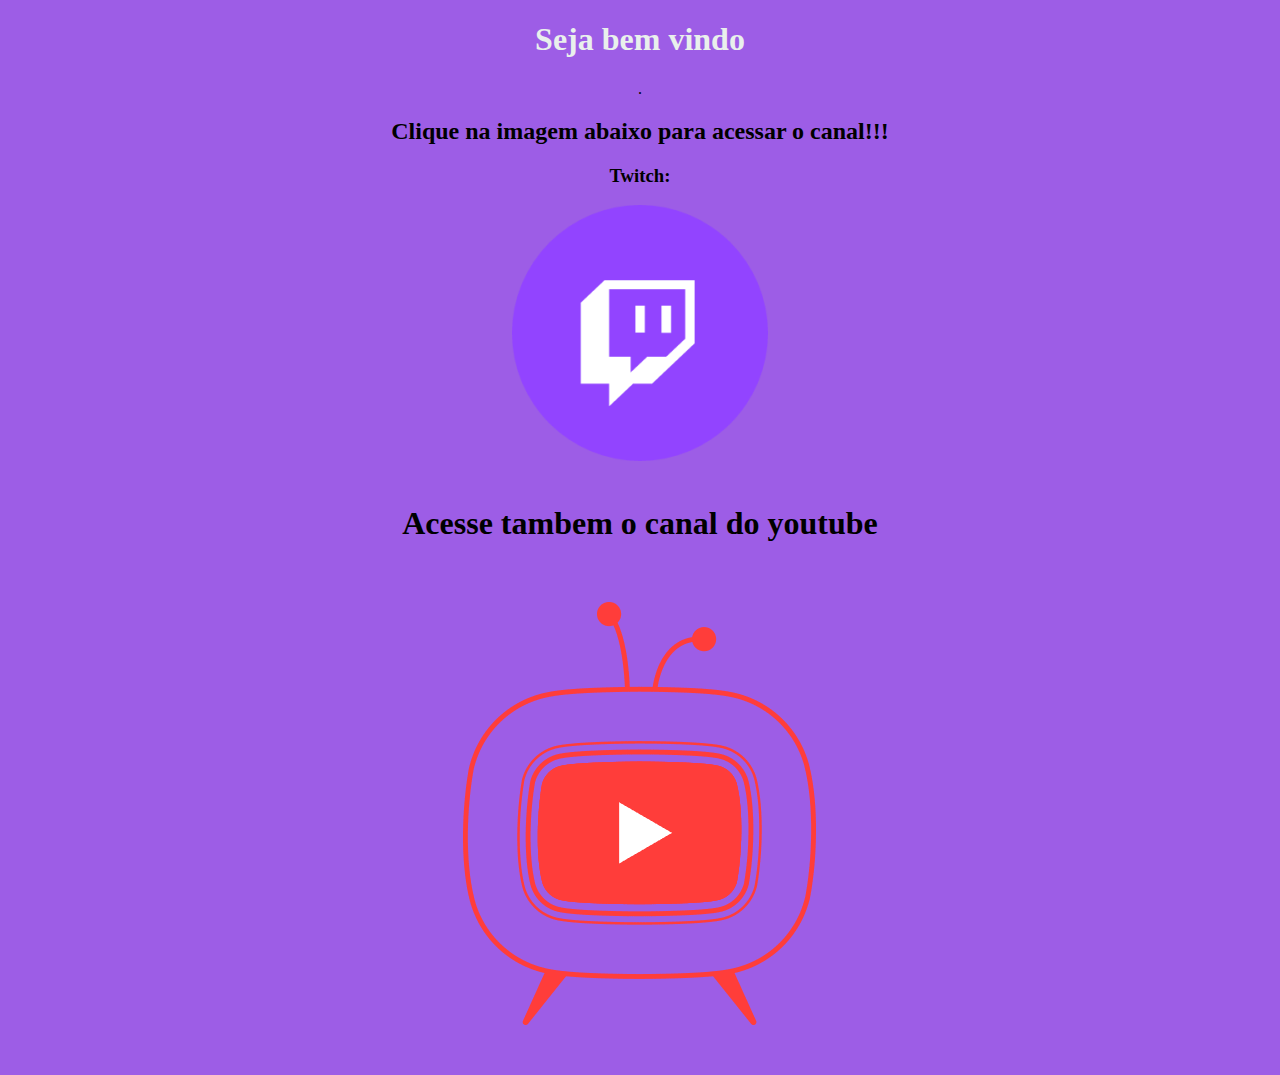
==== index.html @ 68bcf481 "Add files via upload" ====
<!DOCTYPE html>
<html lang="en">
<head>
    <meta charset="UTF-8">
    <meta name="viewport" content="width=device-width, initial-scale=1.0">
    <title>Site do Igor Teixeira</title>
    <link rel="stylesheet" href="css/style.css">
</head>
<body>
    <center>
    <h1 class="titulo">Seja bem vindo </h1>
.   <h2>Clique na imagem abaixo para acessar o canal!!!</h2>
    <h3>Twitch:</h3>
    <a href="https://www.twitch.tv/igurts"><img src="img/twitch-v2-icon-256x256-g2elni0i.png" alt=""></a>
    <a href=""></a>
    <br><br>
    <h1>Acesse tambem o canal do youtube</h1>
    <a href="page.html"><img src="img/index-services-online-advertising-youtube-ads-section-1-image.png" alt=""></a>
    </center>




</body>
</html>
---- css/style.css ----
body {
    background-color: rgb(157, 93, 230);
}

.titulo {
    color: rgb(233, 240, 236);
}
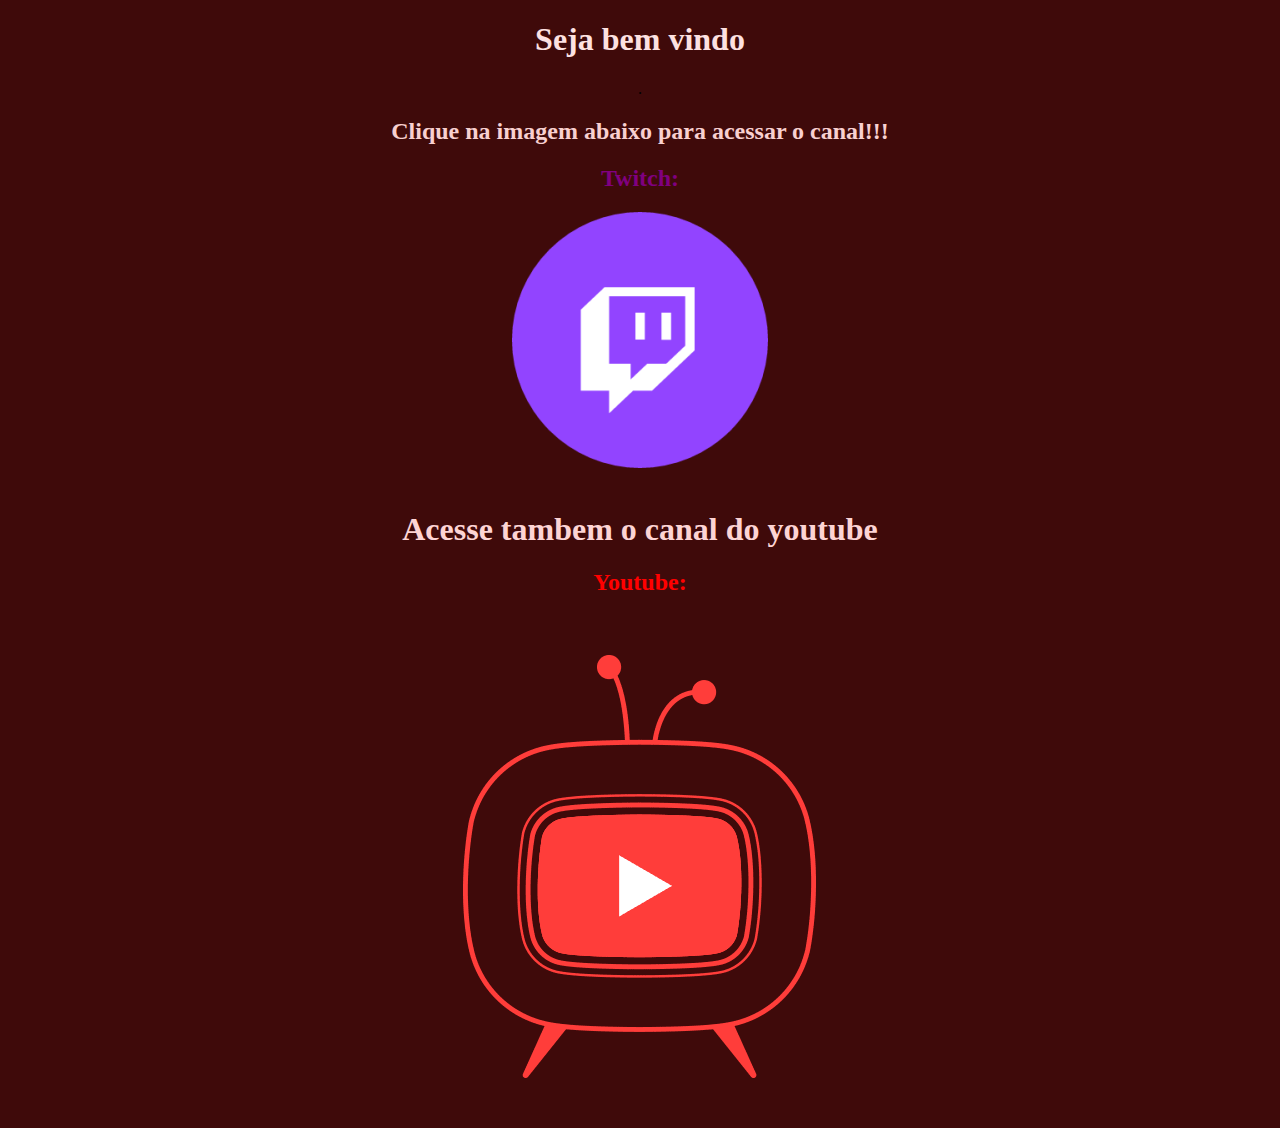
==== commit 565b40b5: "Add files via upload" ====
--- a/index.html
+++ b/index.html
@@ -9,12 +9,13 @@
 <body>
     <center>
     <h1 class="titulo">Seja bem vindo </h1>
-.   <h2>Clique na imagem abaixo para acessar o canal!!!</h2>
-    <h3>Twitch:</h3>
+.   <h2 class="aviso">Clique na imagem abaixo para acessar o canal!!!</h2>
+    <h2 class="nome">Twitch:</h2>
     <a href="https://www.twitch.tv/igurts"><img src="img/twitch-v2-icon-256x256-g2elni0i.png" alt=""></a>
     <a href=""></a>
     <br><br>
-    <h1>Acesse tambem o canal do youtube</h1>
+    <h1 class="aviso2">Acesse tambem o canal do youtube</h1>
+    <h2 class="nome2">Youtube:</h2>
     <a href="page.html"><img src="img/index-services-online-advertising-youtube-ads-section-1-image.png" alt=""></a>
     </center>
 
--- a/css/style.css
+++ b/css/style.css
@@ -1,7 +1,23 @@
 body {
-    background-color: rgb(157, 93, 230);
+    background-color: rgb(63, 10, 10);
 }
 
 .titulo {
-    color: rgb(233, 240, 236);
+    color: rgb(253, 225, 225);
+}
+
+.aviso {
+    color: rgb(248, 208, 208);
+}
+
+.nome {
+    color: purple;
+}
+
+.aviso2 {
+    color: rgb(253, 212, 212);
+}
+
+.nome2 {
+    color: rgb(255, 0, 0);
 }